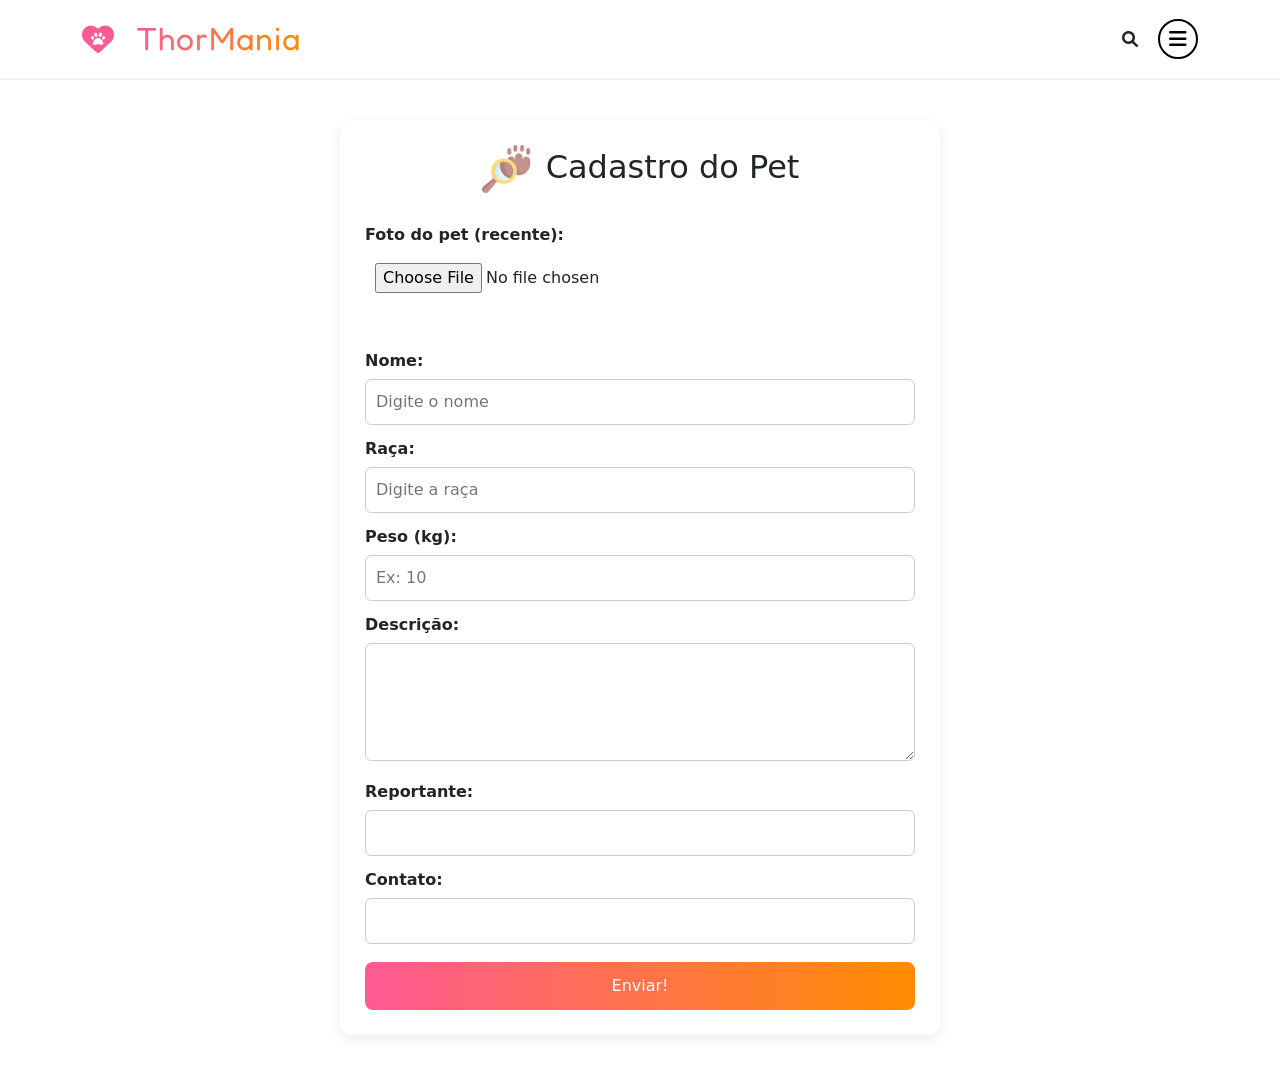
==== PerdiumPet/index.html @ 08932186 "formulario com icone bonitinho" ====
<!DOCTYPE html>
<html lang="pt-br">
<head>
    <meta charset="UTF-8">
    <meta name="viewport" content="width=device-width, initial-scale=1.0">
    <title>ThorMania</title>
    <link href="https://cdn.jsdelivr.net/npm/bootstrap@5.3.0/dist/css/bootstrap.min.css" rel="stylesheet">
    <link rel="stylesheet" href="https://cdnjs.cloudflare.com/ajax/libs/font-awesome/6.0.0/css/all.min.css">
    <link rel="stylesheet" href="stylePET.css">
    <script src="index.js" defer></script>
</head>
<body>

<header class="header-adocao">
    <div class="container d-flex justify-content-between align-items-center">
        
        <div class="logo-area">
            <i class="fas fa-heart heart-icon">
                <i class="fas fa-paw paw-inside"></i>
            </i>
            <span class="logo-text">ThorMania</span>
            
        </div>

        <div class="icons-area">
            <i class="fas fa-search search-icon"></i>
            <div class="menu-circle">
                <i class="fas fa-bars"></i>
            </div>
        </div>
        
    </div>
</header>

<formulario do pet desaparecido>
<div class="file">
    <h2><img src="imagens/icoPerdi.webp">Cadastro do Pet</h2>

    <form>
        <label for="foto">Foto do pet (recente):</label>
        <input type="file" id="foto" accept="image/*" onchange="previewImagem(event)">

        <div class="preview">
            <img id="imagemPreview" src="" alt="">
        </div>

        <label for="nome">Nome:</label>
        <input type="text" id="nome" placeholder="Digite o nome">

        <label for="raca">Raça:</label>
        <input type="text" id="raca" placeholder="Digite a raça">

        <label for="peso">Peso (kg):</label>
        <input type="number" id="peso" placeholder="Ex: 10">

        <label for="descricao">Descrição:</label>
        <textarea id="descricao" rows="4"></textarea>

        <label for="dono">Reportante:</label>
        <input type="text" id="dono">

        <label for="contato">Contato:</label>
        <input type="text" id="contato">

        <button type="submit">Enviar!</button>
    </form>
</div>

<script>
function previewImagem(event) {
    const imagem = document.getElementById('imagemPreview');
    imagem.src = URL.createObjectURL(event.target.files[0]);
}
</script>

</body>
</html>
---- PerdiumPet/stylePET.css ----
/*fonte da ana*/
@import url('https://fonts.googleapis.com/css2?family=Fredoka+One&display=swap');

.header-adocao {
    background-color: #ffffff86;
    padding: 15px 0;
    border-bottom: 2px solid #f0f0f0;
}


.logo-area {
    display: flex;
    align-items: center;
    cursor: pointer;
}

.heart-icon {
    color: #ff5a94; 
    font-size: 32px;
    position: relative;
    margin-right: 10px;
}

.paw-inside {
    color: white;
    font-size: 14px;
    position: absolute;
    top: 50%;
    left: 50%;
    transform: translate(-50%, -50%);
}

.logo-text {
    font-family: 'Fredoka One', cursive;
    font-size: 32px;
    letter-spacing: 1px;
    margin-left: 12px;
    
    background: linear-gradient(90deg, #ff5a94, #ff8c00); 
    -webkit-background-clip: text; 
    -webkit-text-fill-color: transparent; 
    
    background-clip: text;
    color: transparent;
    
}

.icons-area {
    display: flex;
    align-items: center;
    gap: 20px;
}

.imagem-patinha {
    filter: sepia(100%) saturate(500%) hue-rotate(10deg); 
}
.logo-patinha {
    color: #FF8C00;
    font-size: 24px;
    margin-left: 10px;
   

}


.menu-circle {
    width: 40px;
    height: 40px;
    border: 2px solid #000;
    border-radius: 50%;
    display: flex;
    align-items: center;
    justify-content: center;
    cursor: pointer;
}

.menu-circle i {
    font-size: 20px;
    color: #000;
}

/* copiei do css da ana pra ficar igual*/

/*formulario*/
.file {
    max-width: 600px;
    margin: 40px auto;
    background: #ffffff;
    padding: 25px;
    border-radius: 12px;
    box-shadow: 0 4px 12px rgba(0,0,0,0.08);
}

h2 {
    text-align: center;
    margin-bottom: 30px;
}

h2 img {
    width: 50px;
    height: auto;
    margin-right: 15px;
    vertical-align: middle;
}

label {
    font-size: 1.0rem;
    font-weight: bold;
    display: block;
    margin-top: 12px;
}

input, textarea {
    width: 100%;
    padding: 10px;
    margin-top: 6px;
    border-radius: 6px;
    border: 1px solid #ccc;
}

input:focus, textarea:focus {
    border-color: #ff5a94;
    outline: none;
    box-shadow: 0 0 5px rgba(255, 90, 148, 0.3);
}

input[type="file"] {
    border: none;
}

button {
    margin-top: 18px;
    width: 100%;
    padding: 12px;
    background: linear-gradient(90deg, #ff5a94, #ff8c00);
    color: white;
    border: none;
    border-radius: 8px;
    cursor: pointer;
}

.preview {
    text-align: center;
    margin-top: 10px;
}

.preview img {
    max-width: 100%;
    border-radius: 10px;
}
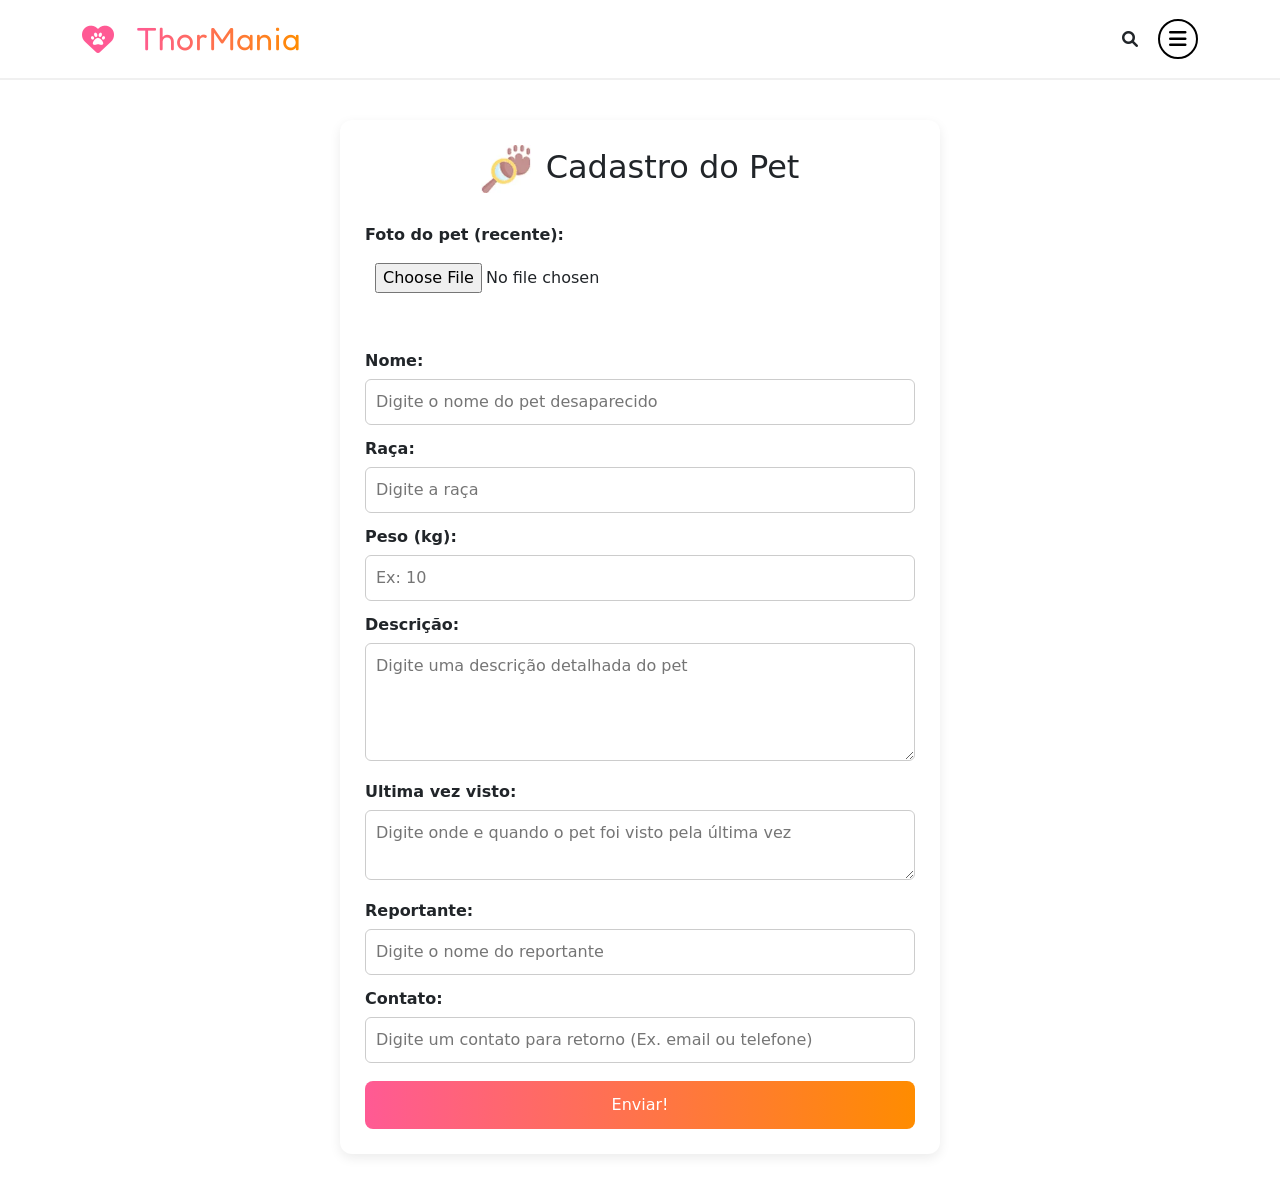
==== commit a608e4cd: "adição ultima vez visto" ====
--- a/PerdiumPet/index.html
+++ b/PerdiumPet/index.html
@@ -45,7 +45,7 @@
         </div>
 
         <label for="nome">Nome:</label>
-        <input type="text" id="nome" placeholder="Digite o nome">
+        <input type="text" id="nome" placeholder="Digite o nome do pet desaparecido">
 
         <label for="raca">Raça:</label>
         <input type="text" id="raca" placeholder="Digite a raça">
@@ -54,13 +54,16 @@
         <input type="number" id="peso" placeholder="Ex: 10">
 
         <label for="descricao">Descrição:</label>
-        <textarea id="descricao" rows="4"></textarea>
+        <textarea id="descricao" rows="4" placeholder="Digite uma descrição detalhada do pet"></textarea>
+
+        <label for="visto">Ultima vez visto:</label>
+        <textarea id="visto" rows="2" placeholder="Digite onde e quando o pet foi visto pela última vez"></textarea>
 
         <label for="dono">Reportante:</label>
-        <input type="text" id="dono">
+        <input type="text" id="dono" placeholder="Digite o nome do reportante">
 
         <label for="contato">Contato:</label>
-        <input type="text" id="contato">
+        <input type="text" id="contato" placeholder="Digite um contato para retorno (Ex. email ou telefone)">
 
         <button type="submit">Enviar!</button>
     </form>
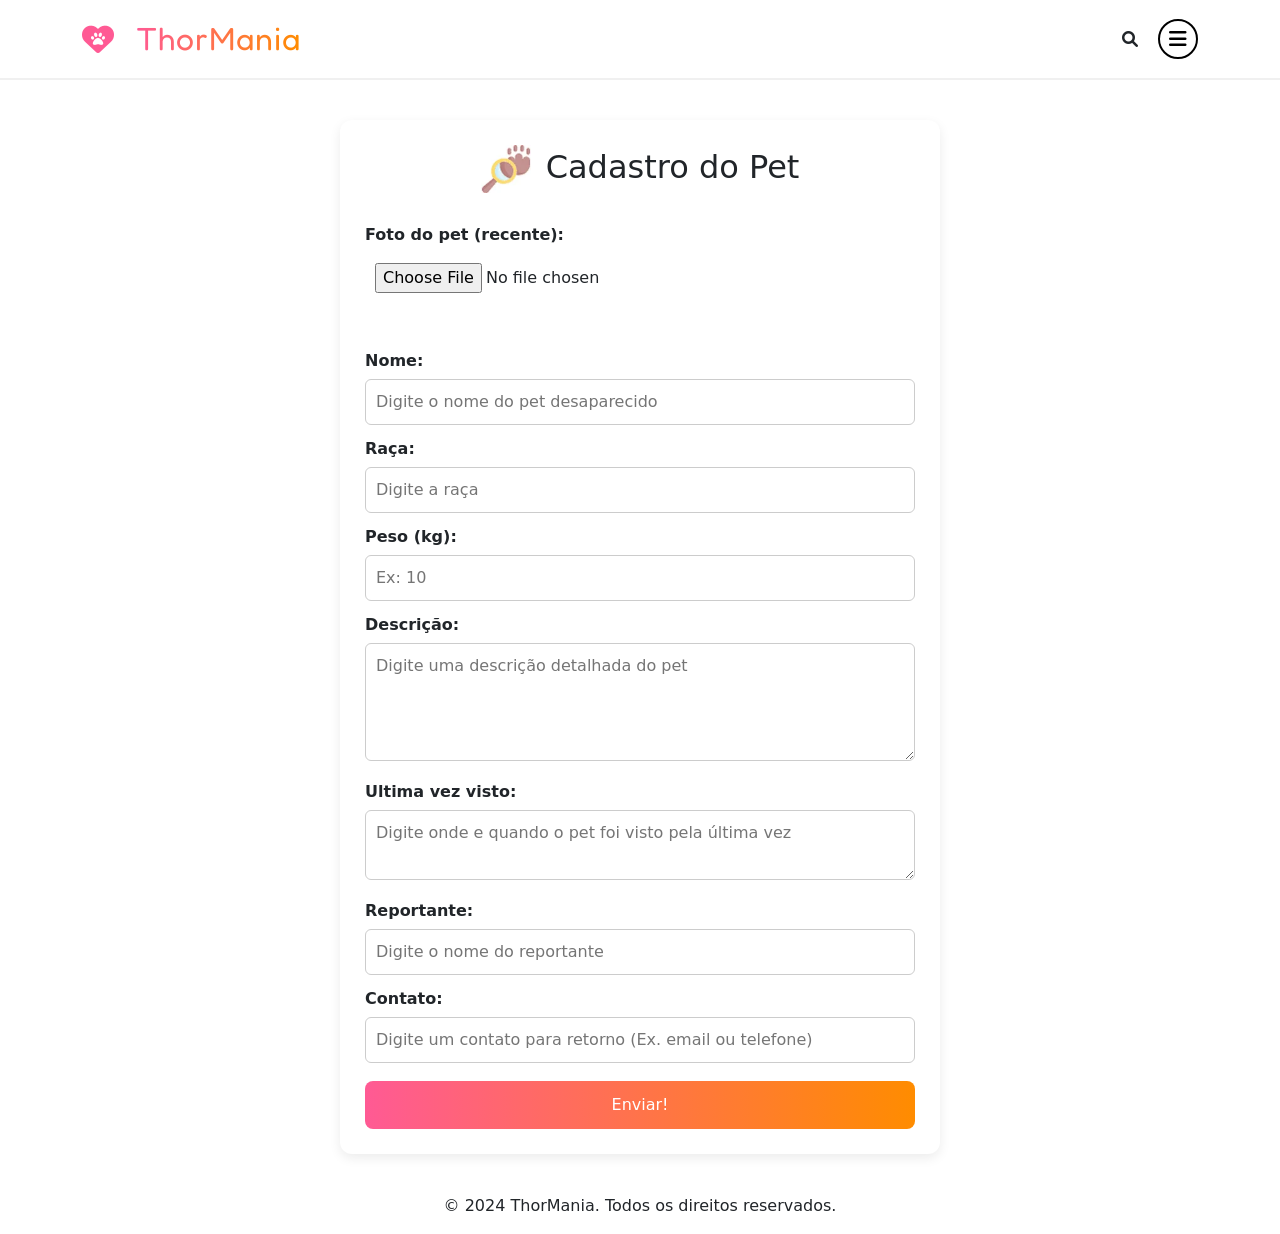
==== commit ffd507a2: "direitos Tinha esquecido de adicionar" ====
--- a/PerdiumPet/index.html
+++ b/PerdiumPet/index.html
@@ -76,5 +76,10 @@
 }
 </script>
 
+<footer class="footer">
+    <div class="container text-center">
+        <p>&copy; 2024 ThorMania. Todos os direitos reservados.</p>
+    </div>
+</footer>
 </body>
 </html>
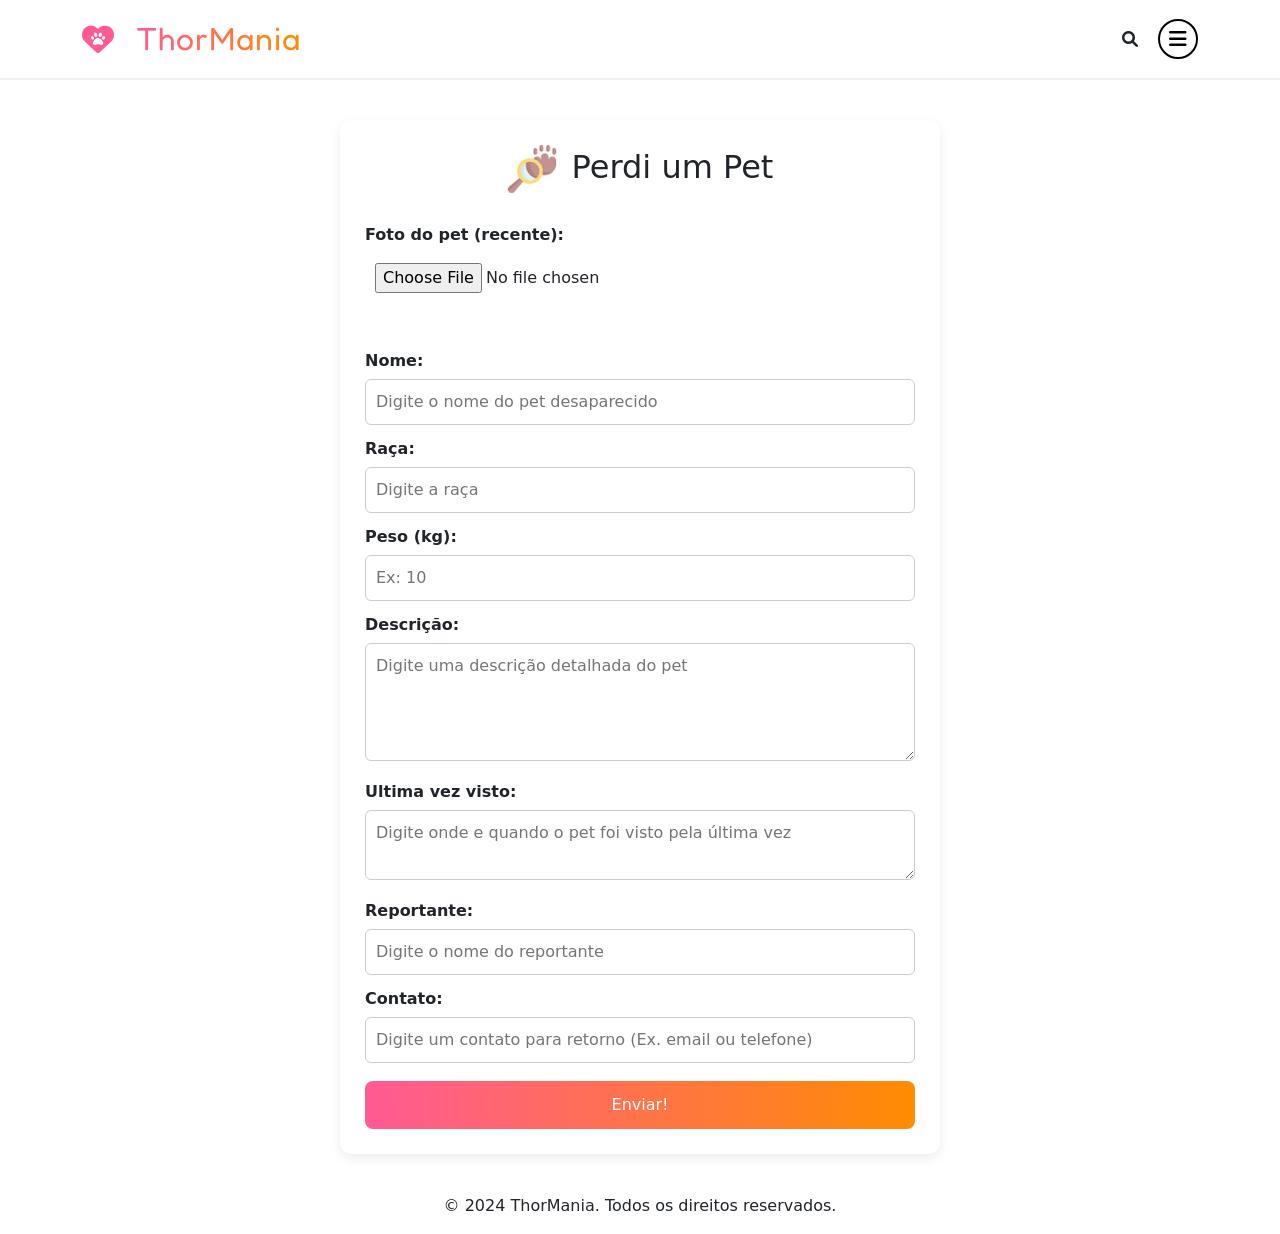
==== commit f744f827: "Perdi um pet" ====
--- a/PerdiumPet/index.html
+++ b/PerdiumPet/index.html
@@ -34,7 +34,7 @@
 
 <formulario do pet desaparecido>
 <div class="file">
-    <h2><img src="imagens/icoPerdi.webp">Cadastro do Pet</h2>
+    <h2><img src="imagens/icoPerdi.webp">Perdi um Pet</h2>
 
     <form>
         <label for="foto">Foto do pet (recente):</label>
--- a/PerdiumPet/stylePET.css
+++ b/PerdiumPet/stylePET.css
@@ -79,7 +79,9 @@
     color: #000;
 }
 
-/* copiei do css da ana pra ficar igual*/
+/* copiei do css da ana pra ficar igual */
+
+
 
 /*formulario*/
 .file {
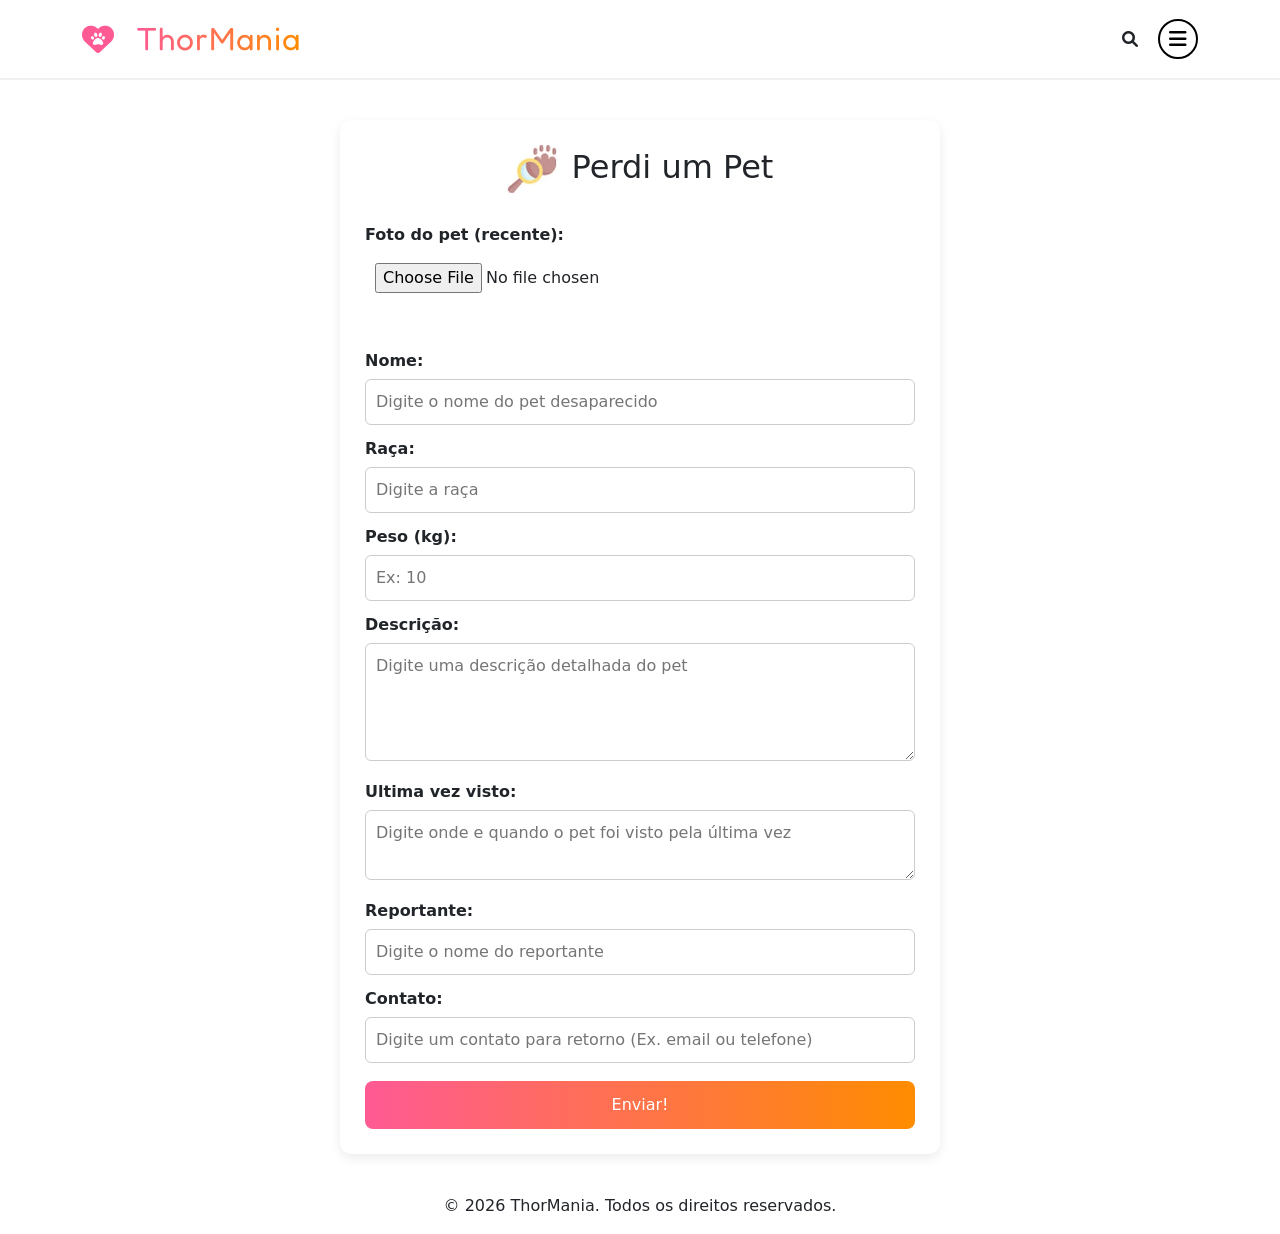
==== commit 3213cacb: "tentativa de conexão de paginas" ====
--- a/PerdiumPet/index.html
+++ b/PerdiumPet/index.html
@@ -78,7 +78,7 @@
 
 <footer class="footer">
     <div class="container text-center">
-        <p>&copy; 2024 ThorMania. Todos os direitos reservados.</p>
+        <p>&copy; 2026 ThorMania. Todos os direitos reservados.</p>
     </div>
 </footer>
 </body>
